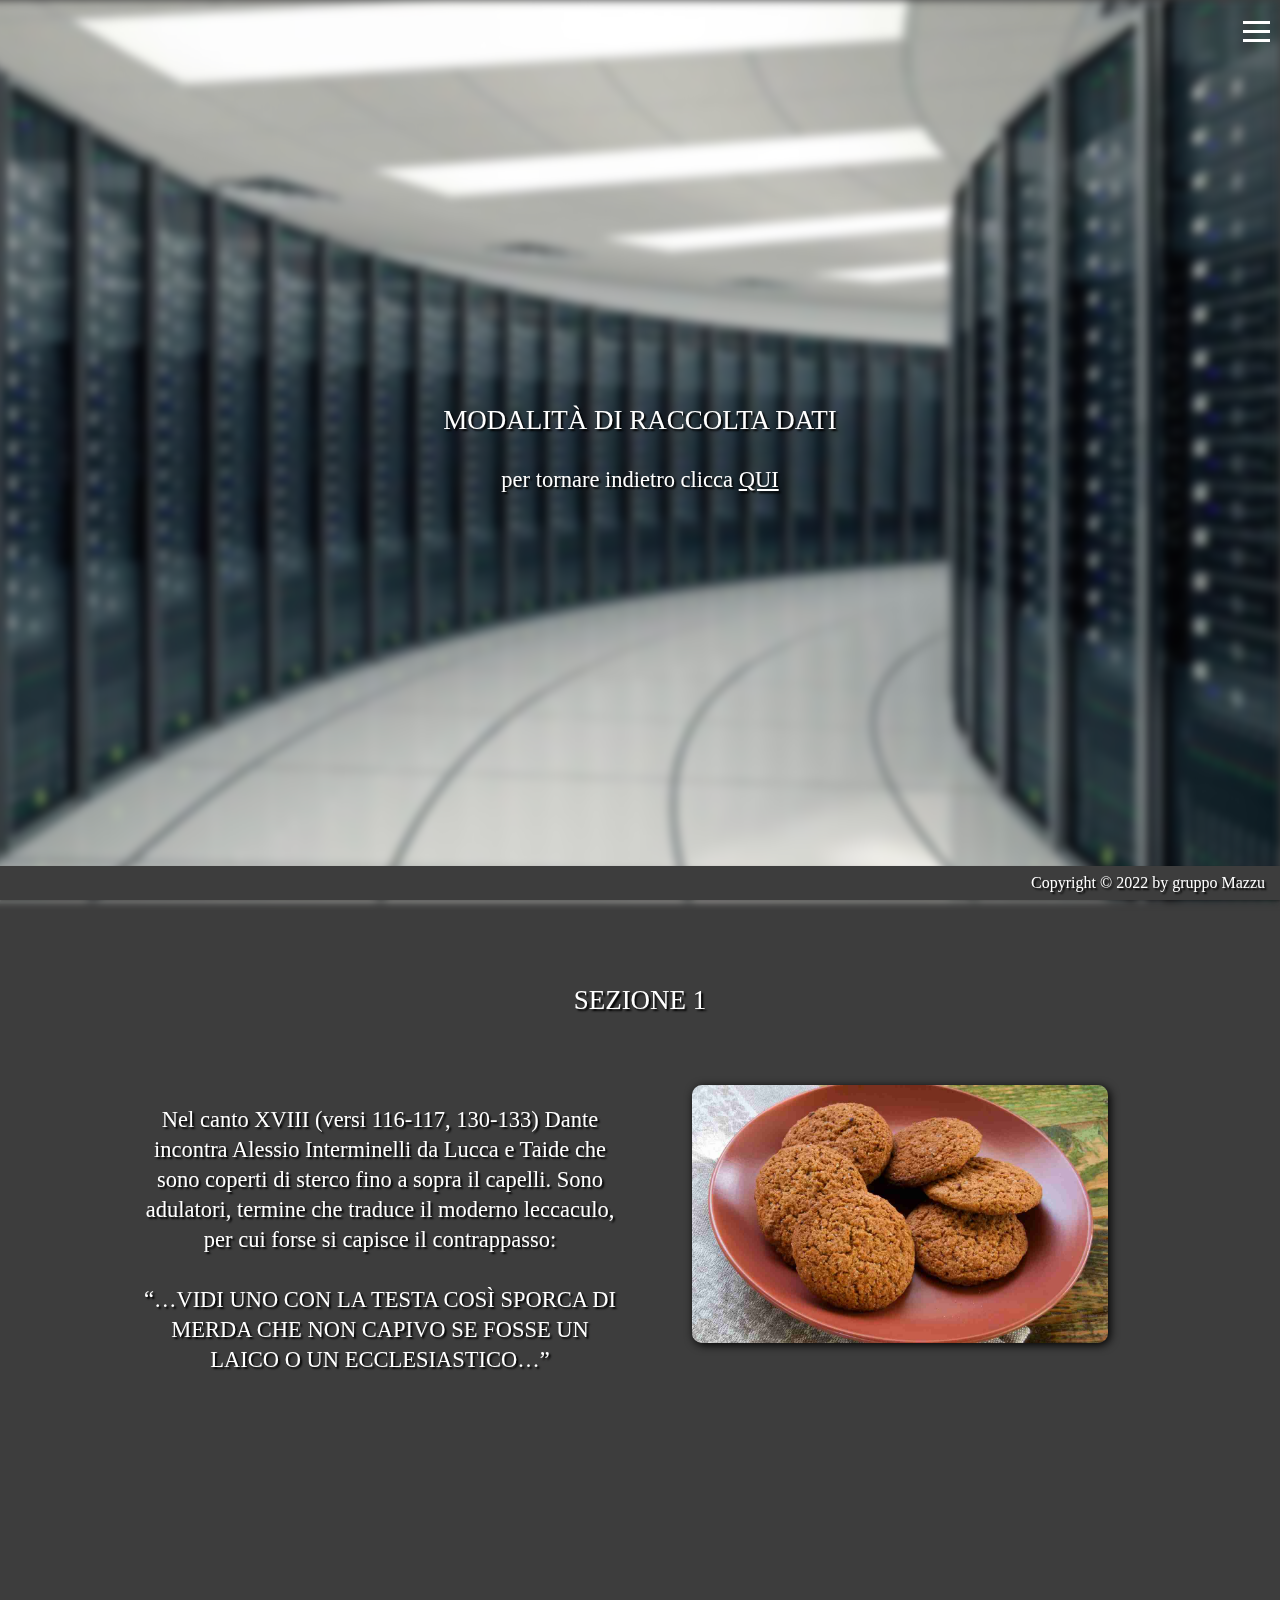
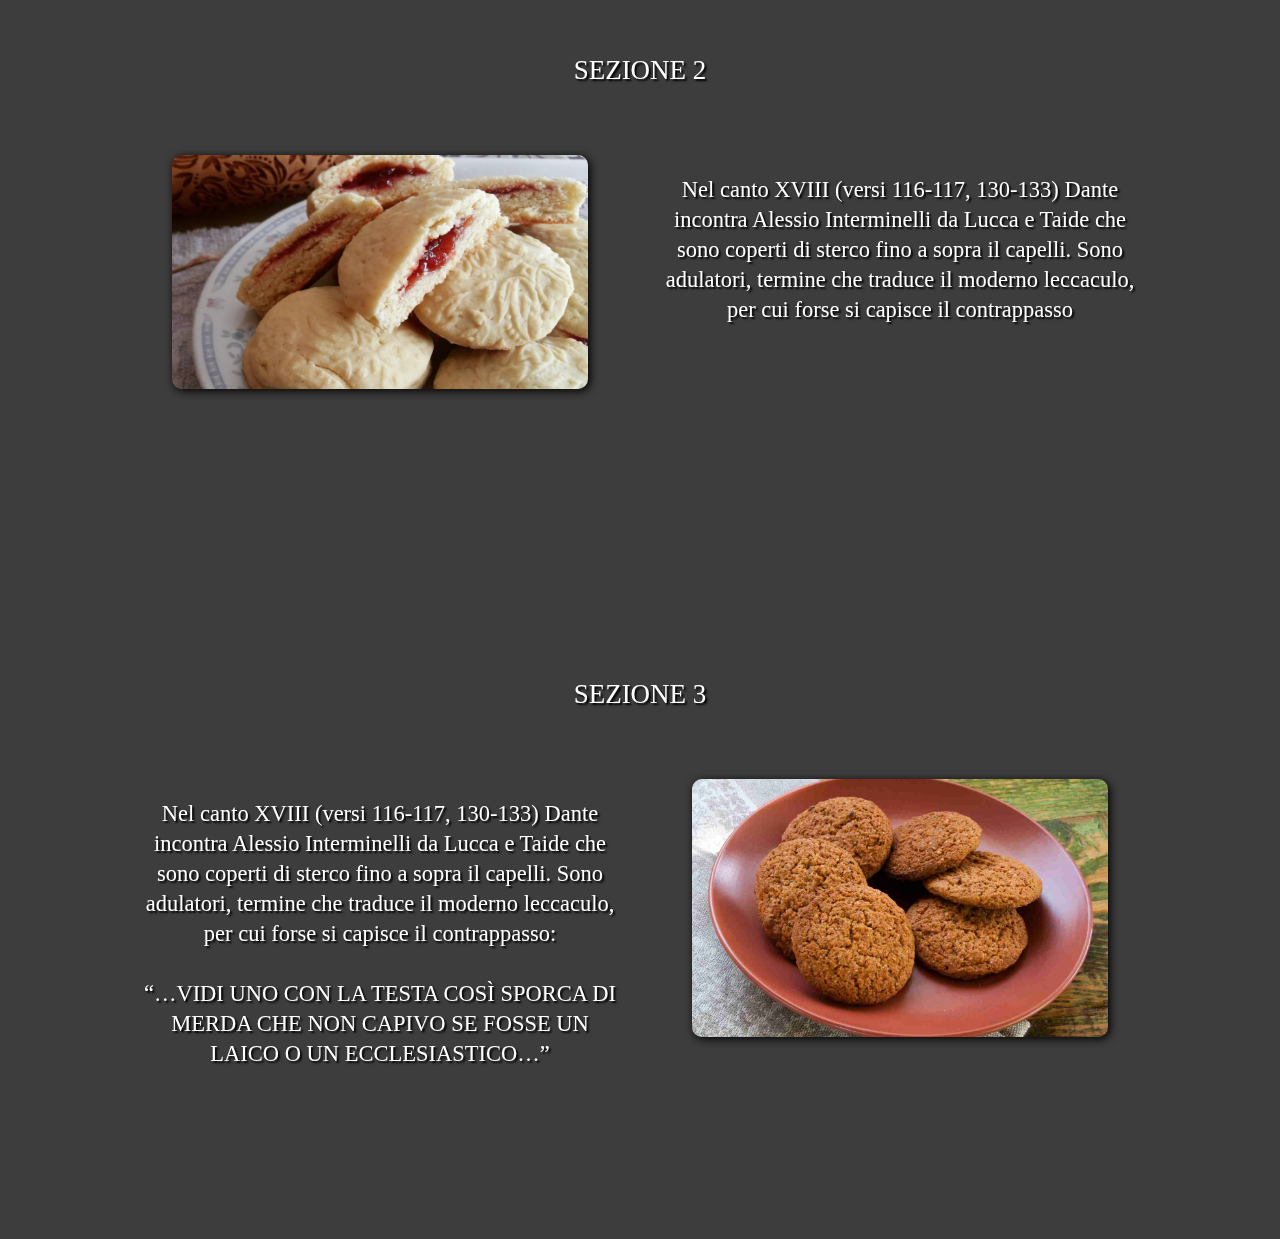
==== raccoltaDati.html @ 0f431560 "Add files via upload" ====
<html>

<head>
    <title>Raccolta dati</title>
    <link rel="stylesheet" href="./style.css">
    <meta name="viewport" content="width=device-width, initial-scale=1.0">
    <meta charset="UTF-8">
    <link rel="icon" href="./img/icon.png">
</head>

<body>
    <!-- Sfondo -->
    <img class="background" src="./img/wallpaper.jpg" alt="Sfondo">
   

    <!-- NavBar -->
    <div id="myNav" class="overlay">
        <div class="overlay-content">
            <a href="#" onclick="closeNav()">Inizio</a>
            <a href="#link1" onclick="closeNav()">sezione 1</a>
            <a href="#link2" onclick="closeNav()">sezione 2</a>
            <a href="#link4" onclick="closeNav()">sezione 3</a>
            <a href="javascript:void(0)" class="overlay-close" onclick="closeNav()">CHIUDI</a>
        </div>
    </div>

    <!-- Bottone Menu -->
    <div style="position: fixed; width: 100%;top: 0;">
        <span onclick="openNav()">
            <p>
                <div class="menu-button">
                    <div class="menuButton"></div>
                    <div class="menuButton"></div>
                    <div class="menuButton"></div>
                </div>
            </p>
        </span>
    </div>

    <!-- Sezione principale -->
    <div class="sezionePrincipale">
        <p class="titolo">MODALITÀ DI RACCOLTA DATI</p>
        <p class="sottoTitolo">per tornare indietro clicca <a href="index.html">QUI</a></p>
    </div>

    <!-- Carattere invisibile per il link -->
    <p id="link1">⠀</p>

    <!-- Prima sezione -->
    <div class="altraSezione">
        <p class="titoloSezione">SEZIONE 1</p>
        <div class="colonna">
            <p class="sottoTitolo">Nel canto XVIII (versi 116-117, 130-133) 
                Dante incontra Alessio Interminelli da Lucca e Taide che sono 
                coperti di sterco fino a sopra il capelli. Sono adulatori, 
                termine che traduce il moderno leccaculo, per cui forse si 
                capisce il contrappasso:
                </br></br>
                “…VIDI UNO CON LA TESTA COSÌ SPORCA DI MERDA
                CHE NON CAPIVO SE FOSSE UN LAICO O UN ECCLESIASTICO…”</p>
        </div>
        <div class="colonna">
            <p style="text-align: center;">
                <img src="./img/img1.jpg" alt="non riesco a trovare la immagine" class="imgColonna">
            </p>
        </div>
    </div>

    <!-- Carattere invisibile per il link -->
    <p id="link2">⠀</p>

    <!-- Seconda sezione -->
    <div class="altraSezione" id="link3">
        <p class="titoloSezione">SEZIONE 2</p>
        <div class="colonna">
            <p style="text-align: center;">
                <img src="./img/img3.jpg" alt="non riesco a trovare la immagine" class="imgColonna">
            </p>
        </div>
        <div class="colonna">
            <p class="sottoTitolo">Nel canto XVIII (versi 116-117, 130-133) 
                Dante incontra Alessio Interminelli da Lucca e Taide che sono 
                coperti di sterco fino a sopra il capelli. Sono adulatori, 
                termine che traduce il moderno leccaculo, per cui forse si 
                capisce il contrappasso</p>
        </div>
    </div>

    <!-- Carattere invisibile per il link -->
    <p id="link4">⠀</p>

    <!-- Terza sezione -->
    <div class="altraSezione">
        <p class="titoloSezione">SEZIONE 3</p>
        <div class="colonna">
            <p class="sottoTitolo">Nel canto XVIII (versi 116-117, 130-133) 
                Dante incontra Alessio Interminelli da Lucca e Taide che sono 
                coperti di sterco fino a sopra il capelli. Sono adulatori, 
                termine che traduce il moderno leccaculo, per cui forse si 
                capisce il contrappasso:
                </br></br>
                “…VIDI UNO CON LA TESTA COSÌ SPORCA DI MERDA
                CHE NON CAPIVO SE FOSSE UN LAICO O UN ECCLESIASTICO…”</p>
        </div>
        <div class="colonna">
            <p style="text-align: center;">
                <img src="./img/img1.jpg" alt="non riesco a trovare la immagine" class="imgColonna">
            </p>
        </div>
    </div>

    <!-- Footer -->
    <div class="footer-bar">
        <p class="copyright">Copyright © 2022 by gruppo Mazzu</p>
    </div>

    <!-- Import JavaScript -->
    <script type="text/javascript" src="code.js"></script>
</body>

</html>
---- style.css ----
* {
    padding: 0px;
    margin: 0px;
    line-height: 30px;
    color: rgb(255, 255, 255);
    font-family: Verdana;
    text-shadow: 2px 2px 2px black;
    scroll-behavior: smooth;
}

body {
    background-color: rgb(61, 61, 61);
}

.background {
    position:fixed;
    right:0;
    top:0;
    min-width:100%;
    min-height:100%;
    height:100%;
    z-index:-100;
    filter: blur(5px);
}

.overlay { 
    height: 100%;
    width: 0;
    position: fixed;
    z-index: 1;
    left: 0;
    top: 0;
    background-color: rgb(0,0,0);
    background-color: rgba(0,0,0, 0.9);
    overflow-x: hidden;
    transition: 0.5s;
  }
  
.overlay-content {
    position: relative;
    top: 25%;
    width: 100%;
    text-align: center;
    margin-top: 30px;
}

.overlay a {
    padding: 8px;
    text-decoration: none;
    font-size: 24px;
    color: #a0a0a0;
    display: block;
    transition: 0.3s;
    transition: all 0.3s 0s ease;
}

.overlay a:hover, .overlay a:focus {
    color: white;
    font-size: 24px;
}

.menu-button {
    padding-top: 5px ;
    margin: 10px;
    cursor: pointer;
    float: right;
    z-index: 2000;
}

.menuButton {
    width: 27px;
    height: 3px;
    /* background-color: rgb(29, 29, 29);*/
    background-color: white;
    margin: 6px 0;
}

.sezionePrincipale {
    padding: 45vh 10px 40vh 10px;
}

.titolo {
    text-align: center;
    padding: 0px 0px 10px 0px;
    font-size: 3vh;
    margin-bottom: 20px;
}

.sottoTitolo {
    text-align: center;
    font-size: 2.5vh;
    margin: 20px;
}

.altraSezione {
    margin: 80px 120px 120px 120px;
    overflow: hidden;
}

.colonna {
    margin: 0 0 30px 0;
    float: left;
    width: 50%;
}

.colonnaDaTre {
    margin: 0 0 30px 0;
    float: left;
    width: 33%;
}

@media screen and (max-width: 1100px) {
    .colonnaDaTre {
        width: 100%;
    }

    .colonna {
        width: 100%;
    }

}

@media screen and (max-width: 600px) {

    .altraSezione {
        margin: 80px 10px 120px 10px;
    }

    .sottoTitolo {
        margin-top: 10px;
    }
}

.titoloSezione {
    text-align: center;
    padding: 0px 0px 50px 0px;
    font-size: 3vh;
    margin-bottom: 20px;
}
.imgColonna {
    text-align: center;
    width: 80%;
    margin-bottom: 30px;
    box-shadow: 2px 2px 10px black;
    border-radius: 10px;
}

.footer-bar {
    position: fixed;
    bottom:  0px;
    padding: 2px 0 2px 0;
    width: 100%;
    background-color: rgb(61, 61, 61);
    box-shadow: rgba(0, 0, 0, 0.3) 0px 1px 2px 0px
}

.copyright {
    margin: 0 15px 0 15px;
    float: right;
    color: white;
}
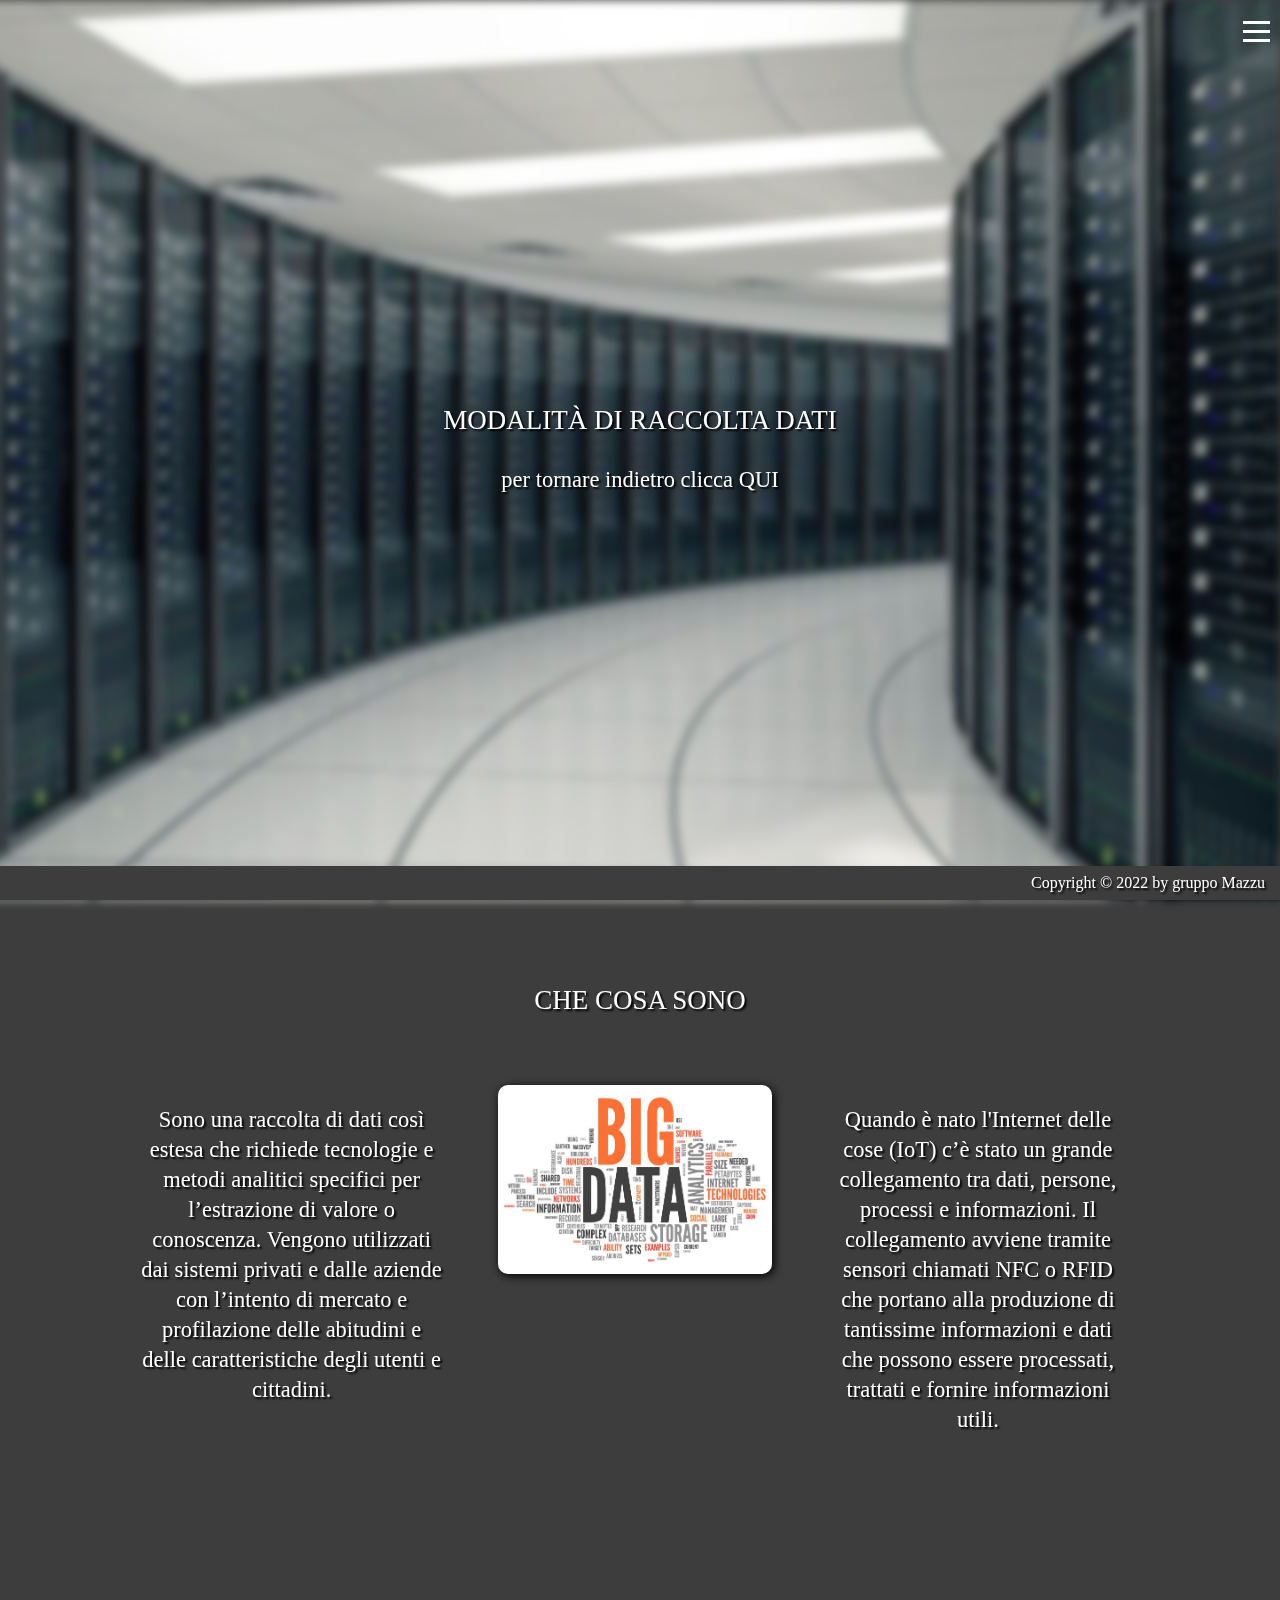
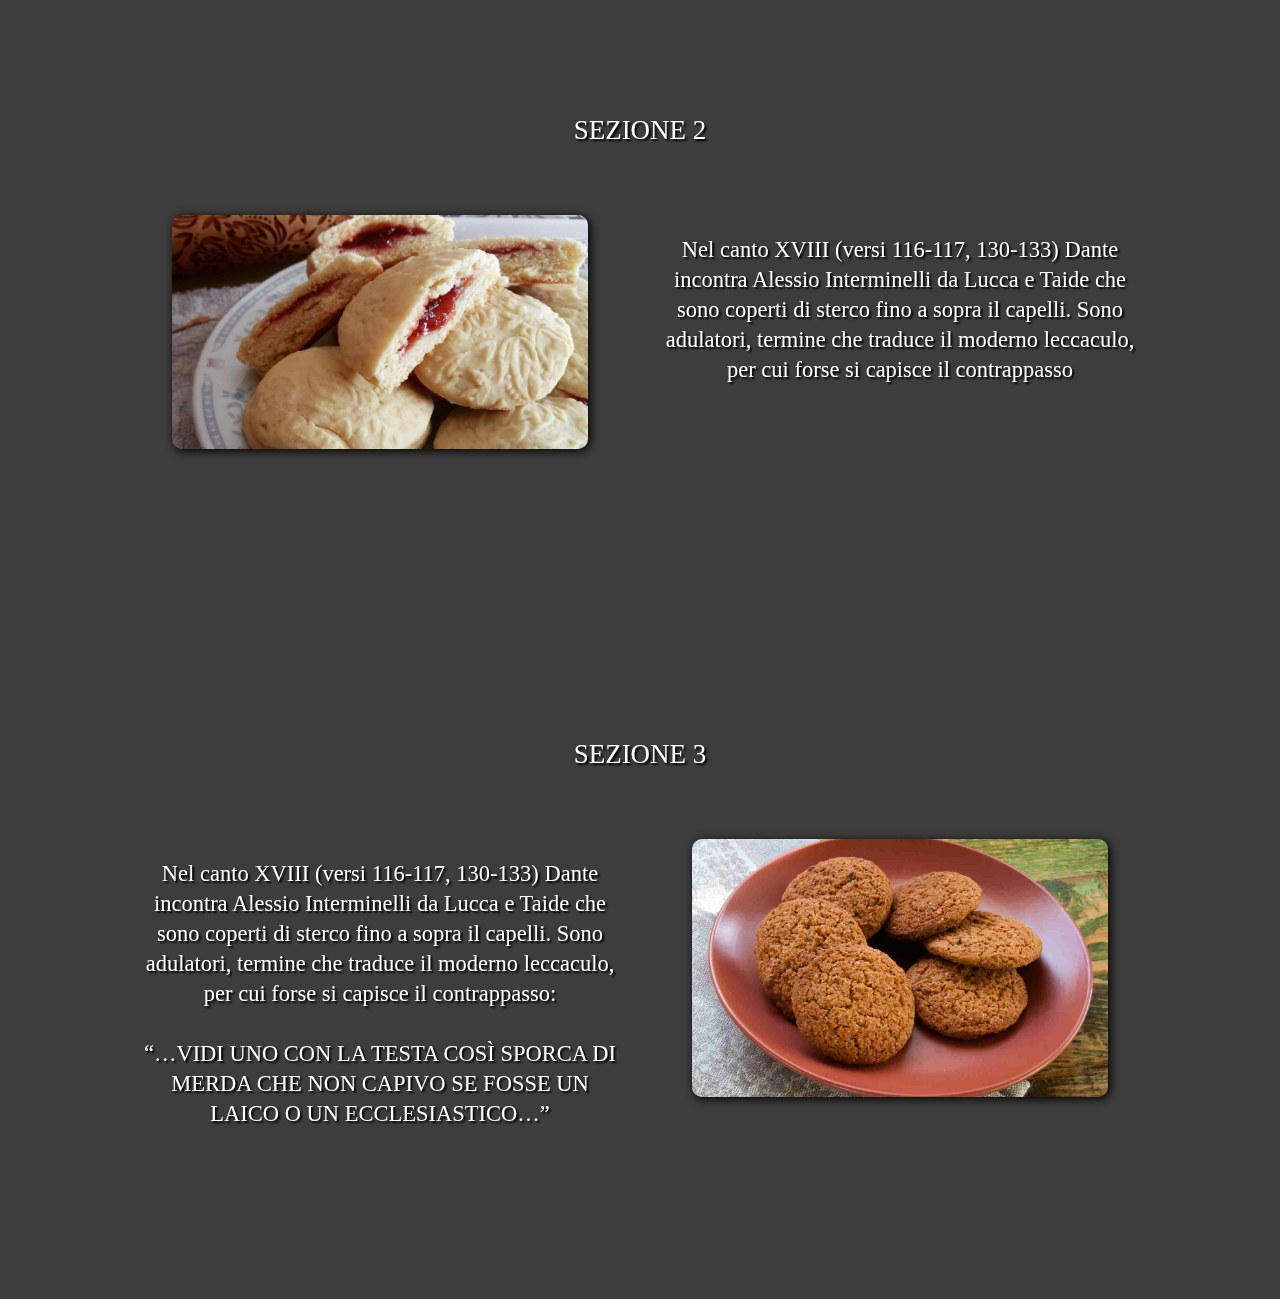
==== commit b175f35b: "Update raccoltaDati.html" ====
--- a/raccoltaDati.html
+++ b/raccoltaDati.html
@@ -48,21 +48,25 @@
 
     <!-- Prima sezione -->
     <div class="altraSezione">
-        <p class="titoloSezione">SEZIONE 1</p>
-        <div class="colonna">
-            <p class="sottoTitolo">Nel canto XVIII (versi 116-117, 130-133) 
-                Dante incontra Alessio Interminelli da Lucca e Taide che sono 
-                coperti di sterco fino a sopra il capelli. Sono adulatori, 
-                termine che traduce il moderno leccaculo, per cui forse si 
-                capisce il contrappasso:
-                </br></br>
-                “…VIDI UNO CON LA TESTA COSÌ SPORCA DI MERDA
-                CHE NON CAPIVO SE FOSSE UN LAICO O UN ECCLESIASTICO…”</p>
+        <p class="titoloSezione">CHE COSA SONO</p>
+        <div class="colonnaDaTre">
+            <p class="sottoTitolo">Sono una raccolta di dati così estesa che richiede 
+                tecnologie e metodi analitici specifici per l’estrazione di valore o 
+                conoscenza.
+                Vengono utilizzati dai sistemi privati e dalle aziende con 
+                l’intento di mercato e profilazione delle abitudini e delle caratteristiche 
+                degli utenti e cittadini.</p>
         </div>
-        <div class="colonna">
+        <div class="colonnaDaTre">
             <p style="text-align: center;">
-                <img src="./img/img1.jpg" alt="non riesco a trovare la immagine" class="imgColonna">
+                <img src="./img/bigdata.jpg" alt="non riesco a trovare la immagine" class="imgColonna">
             </p>
+        </div>
+        <div class="colonnaDaTre">
+            <p class="sottoTitolo">Quando è nato l'Internet delle cose (IoT) c’è stato un grande collegamento 
+                tra dati, persone, processi e informazioni. Il collegamento avviene tramite sensori chiamati 
+                NFC o RFID che portano alla produzione di tantissime informazioni e dati 
+                che possono essere processati, trattati e fornire informazioni utili.</p>
         </div>
     </div>
 
--- a/style.css
+++ b/style.css
@@ -10,6 +10,10 @@
 
 body {
     background-color: rgb(61, 61, 61);
+}
+
+a {
+    text-decoration: none;
 }
 
 .background {
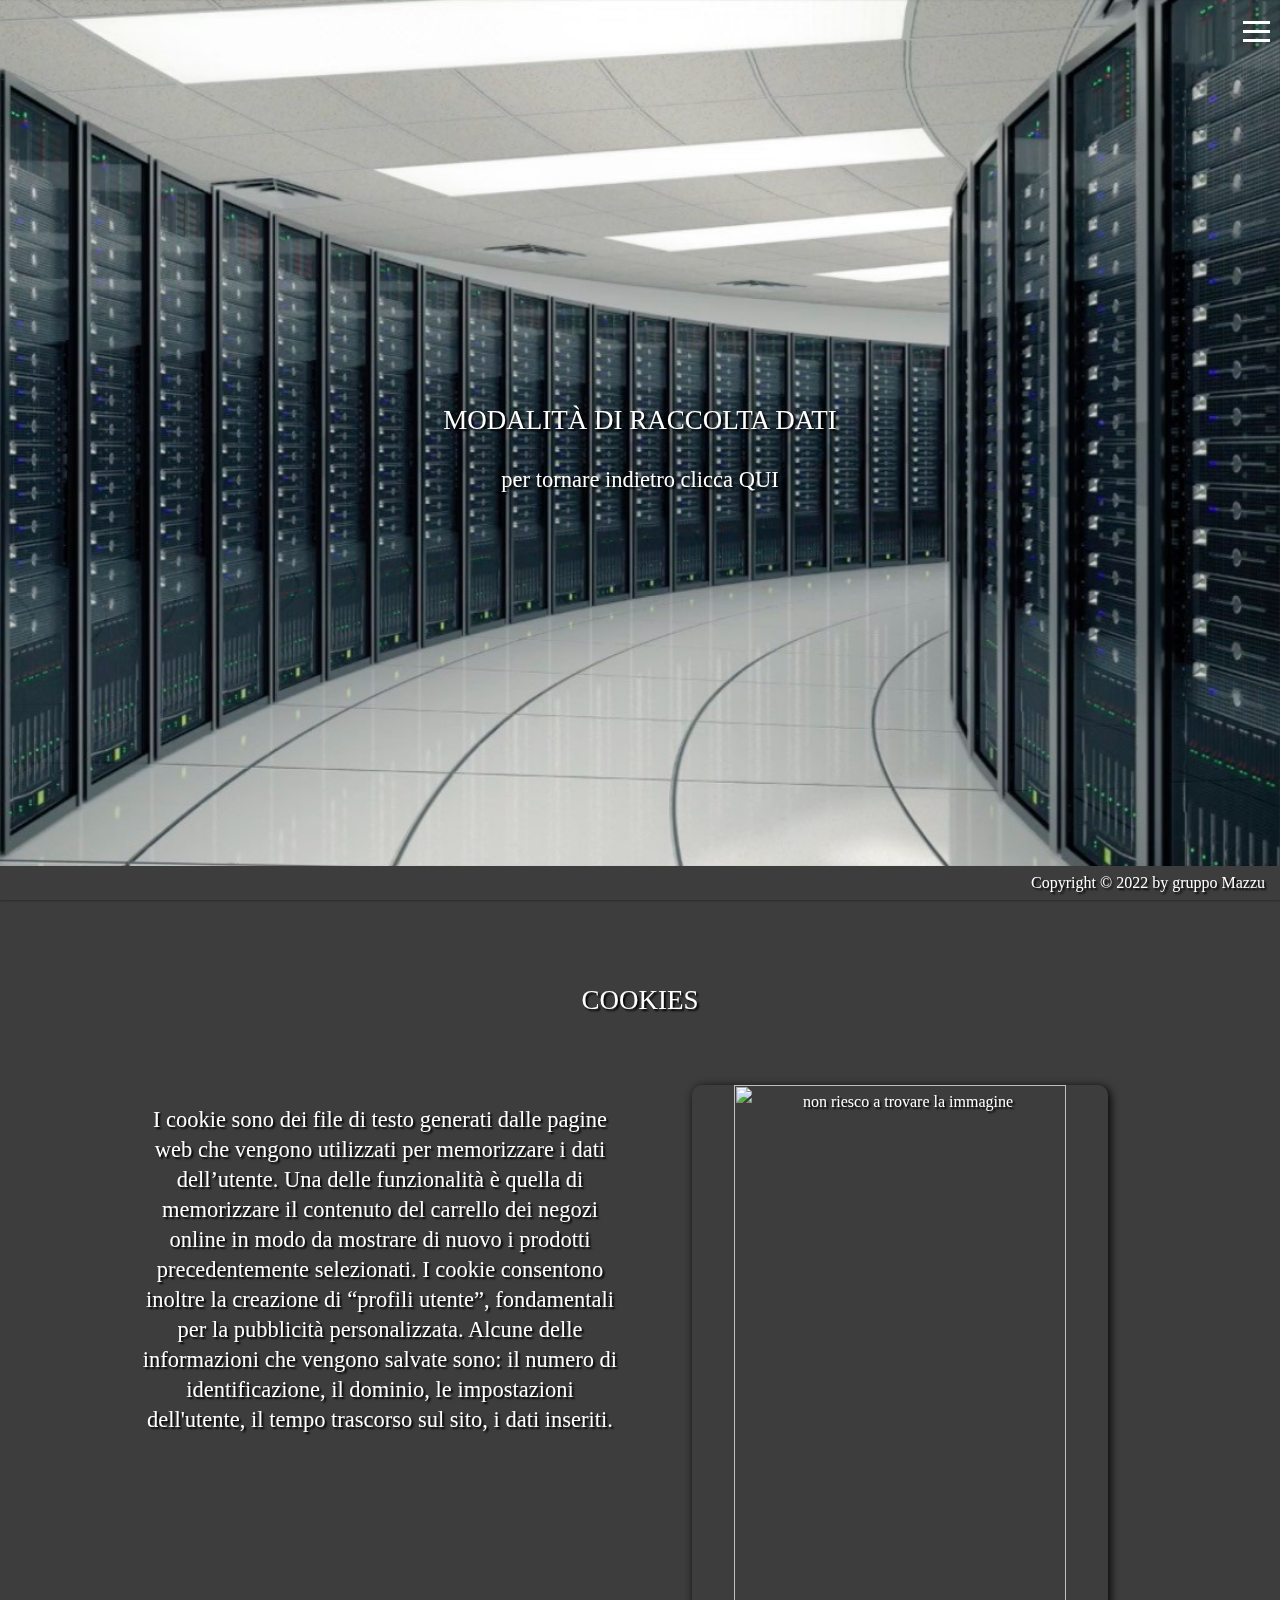
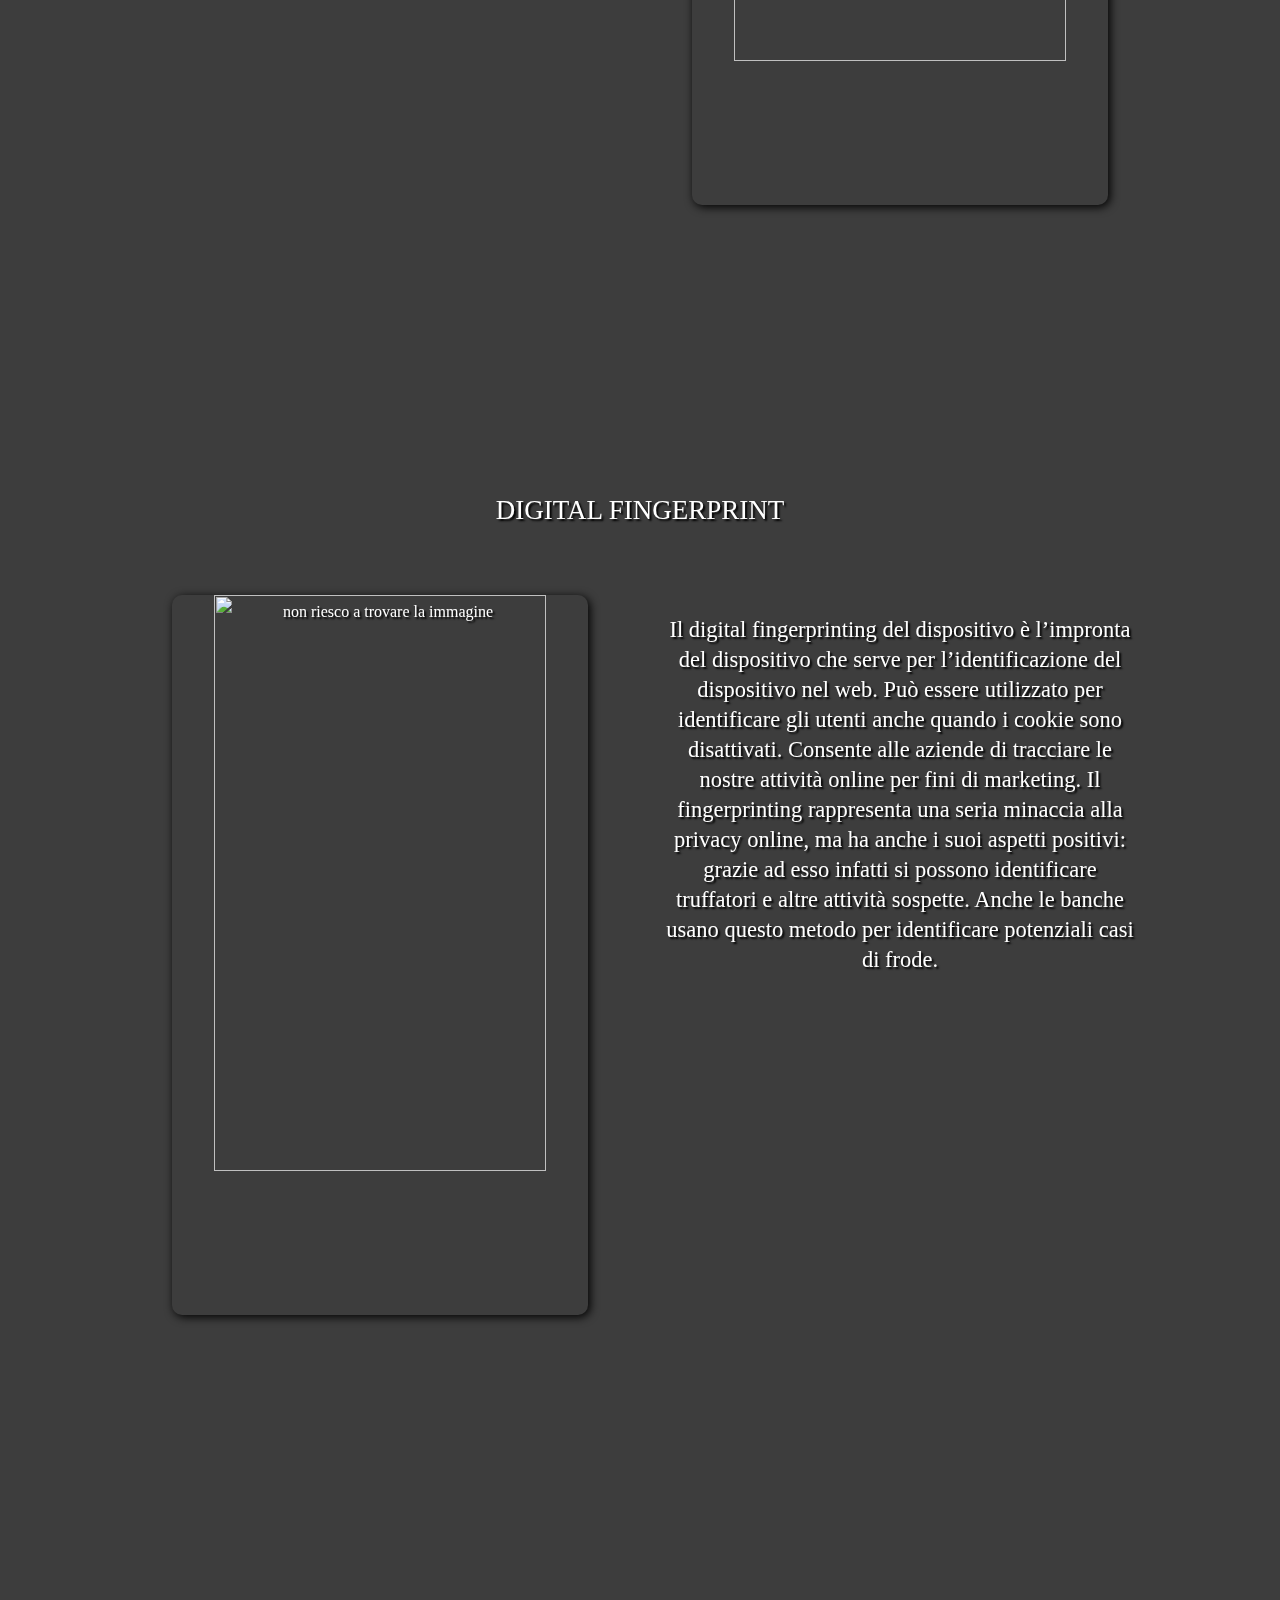
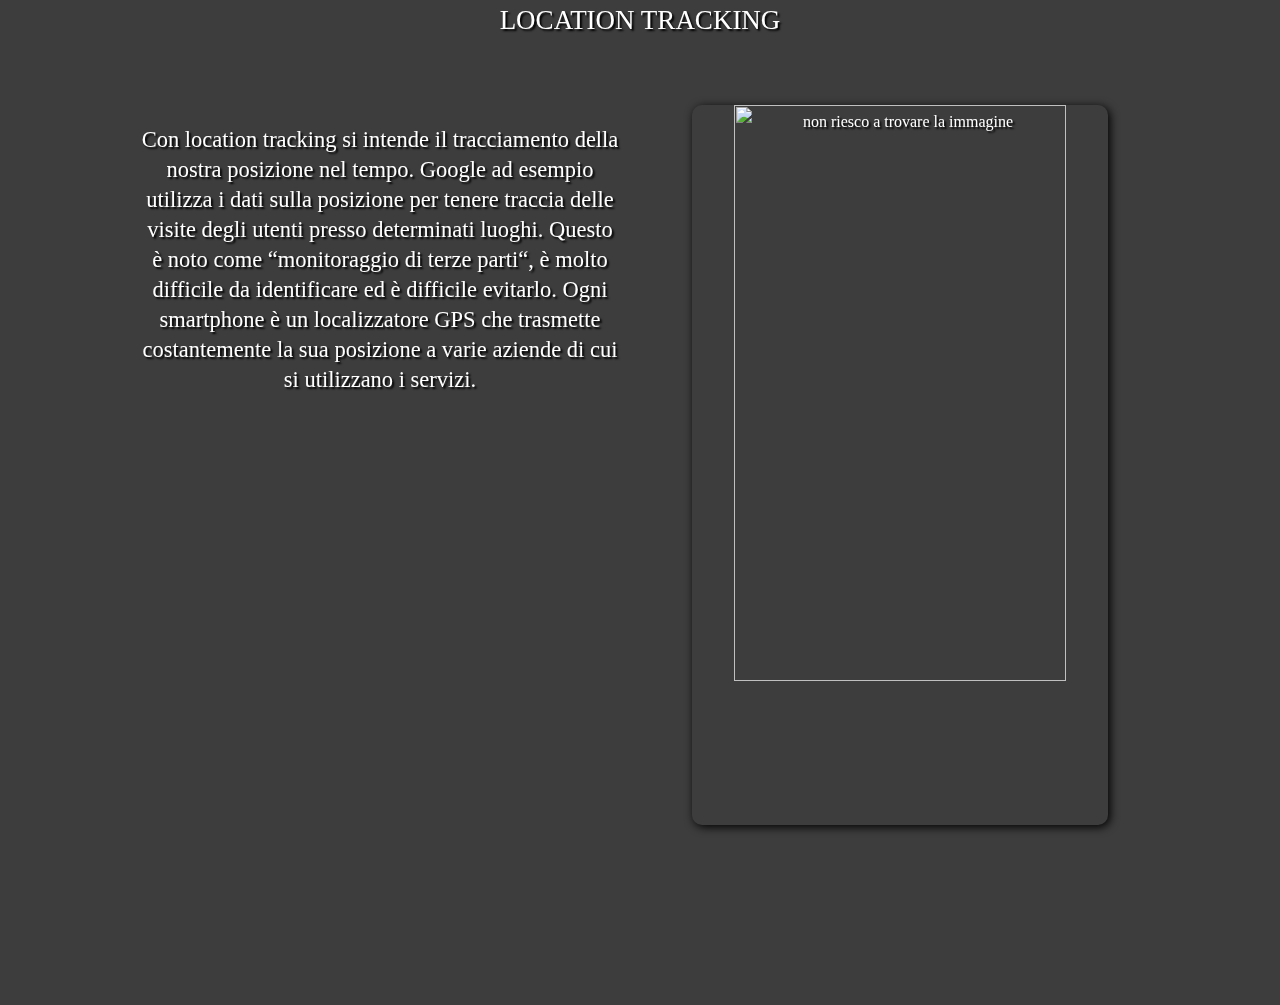
==== commit 0a439920: "Update raccoltaDati.html" ====
--- a/raccoltaDati.html
+++ b/raccoltaDati.html
@@ -17,9 +17,9 @@
     <div id="myNav" class="overlay">
         <div class="overlay-content">
             <a href="#" onclick="closeNav()">Inizio</a>
-            <a href="#link1" onclick="closeNav()">sezione 1</a>
-            <a href="#link2" onclick="closeNav()">sezione 2</a>
-            <a href="#link4" onclick="closeNav()">sezione 3</a>
+            <a href="#link1" onclick="closeNav()">Cookies</a>
+            <a href="#link2" onclick="closeNav()">Digital fingerprint</a>
+            <a href="#link4" onclick="closeNav()">Location tracking</a>
             <a href="javascript:void(0)" class="overlay-close" onclick="closeNav()">CHIUDI</a>
         </div>
     </div>
@@ -48,25 +48,25 @@
 
     <!-- Prima sezione -->
     <div class="altraSezione">
-        <p class="titoloSezione">CHE COSA SONO</p>
-        <div class="colonnaDaTre">
-            <p class="sottoTitolo">Sono una raccolta di dati così estesa che richiede 
-                tecnologie e metodi analitici specifici per l’estrazione di valore o 
-                conoscenza.
-                Vengono utilizzati dai sistemi privati e dalle aziende con 
-                l’intento di mercato e profilazione delle abitudini e delle caratteristiche 
-                degli utenti e cittadini.</p>
-        </div>
-        <div class="colonnaDaTre">
-            <p style="text-align: center;">
-                <img src="./img/bigdata.jpg" alt="non riesco a trovare la immagine" class="imgColonna">
+        <p class="titoloSezione">COOKIES</p>
+        <div class="colonna">
+            <p class="sottoTitolo">I cookie sono dei file di testo generati dalle pagine 
+                web che vengono utilizzati per memorizzare i dati dell’utente. Una delle 
+                funzionalità è quella di memorizzare il contenuto del carrello dei negozi 
+                online in modo da mostrare di nuovo i prodotti precedentemente selezionati. 
+                I cookie consentono inoltre la creazione di “profili utente”, fondamentali 
+                per la pubblicità personalizzata. Alcune delle informazioni che vengono salvate sono:
+                <a title="viene assegnato dalla pagina web al computer">il numero di identificazione, </a>
+                <a title="cioè a quale pagina web si riferisce il cookie">il dominio, </a>
+                <a title="dati come la lingua e altre preferenze (come lo zoom della pagina ecc.)">le impostazioni dell'utente, </a>
+                <a title="di solito usato per le statistiche">il tempo trascorso sul sito, </a>
+                <a title="sono dati che l’utente inserisce sul web come indirizzo e-mail, nome e numero di telefono">i dati inseriti.</a>
             </p>
         </div>
-        <div class="colonnaDaTre">
-            <p class="sottoTitolo">Quando è nato l'Internet delle cose (IoT) c’è stato un grande collegamento 
-                tra dati, persone, processi e informazioni. Il collegamento avviene tramite sensori chiamati 
-                NFC o RFID che portano alla produzione di tantissime informazioni e dati 
-                che possono essere processati, trattati e fornire informazioni utili.</p>
+        <div class="colonna">
+            <p style="text-align: center;">
+                <img src="./img/cookies.jpg" alt="non riesco a trovare la immagine" class="imgColonna">
+            </p>
         </div>
     </div>
 
@@ -75,18 +75,22 @@
 
     <!-- Seconda sezione -->
     <div class="altraSezione" id="link3">
-        <p class="titoloSezione">SEZIONE 2</p>
+        <p class="titoloSezione">DIGITAL FINGERPRINT</p>
         <div class="colonna">
             <p style="text-align: center;">
-                <img src="./img/img3.jpg" alt="non riesco a trovare la immagine" class="imgColonna">
+                <img src="./img/fingerprint.jpg" alt="non riesco a trovare la immagine" class="imgColonna">
             </p>
         </div>
         <div class="colonna">
-            <p class="sottoTitolo">Nel canto XVIII (versi 116-117, 130-133) 
-                Dante incontra Alessio Interminelli da Lucca e Taide che sono 
-                coperti di sterco fino a sopra il capelli. Sono adulatori, 
-                termine che traduce il moderno leccaculo, per cui forse si 
-                capisce il contrappasso</p>
+            <p class="sottoTitolo">Il digital fingerprinting del dispositivo 
+			è l’impronta del dispositivo che serve per l’identificazione del 
+			dispositivo nel web. Può essere utilizzato per identificare gli 
+			utenti anche quando i cookie sono disattivati. Consente alle aziende
+			di tracciare le nostre attività online per fini di marketing.
+			Il fingerprinting rappresenta una seria minaccia alla privacy online, ma ha 
+			anche i suoi aspetti positivi: grazie ad esso infatti si possono identificare 
+			truffatori e altre attività sospette. Anche le banche usano questo metodo per 
+			identificare potenziali casi di frode.</p>
         </div>
     </div>
 
@@ -95,20 +99,19 @@
 
     <!-- Terza sezione -->
     <div class="altraSezione">
-        <p class="titoloSezione">SEZIONE 3</p>
+        <p class="titoloSezione">LOCATION TRACKING</p>
         <div class="colonna">
-            <p class="sottoTitolo">Nel canto XVIII (versi 116-117, 130-133) 
-                Dante incontra Alessio Interminelli da Lucca e Taide che sono 
-                coperti di sterco fino a sopra il capelli. Sono adulatori, 
-                termine che traduce il moderno leccaculo, per cui forse si 
-                capisce il contrappasso:
-                </br></br>
-                “…VIDI UNO CON LA TESTA COSÌ SPORCA DI MERDA
-                CHE NON CAPIVO SE FOSSE UN LAICO O UN ECCLESIASTICO…”</p>
+            <p class="sottoTitolo">Con location tracking si intende il tracciamento 
+			della nostra posizione nel tempo. Google ad esempio utilizza i dati sulla
+			posizione per tenere traccia delle visite degli utenti presso determinati 
+			luoghi. Questo è noto come “monitoraggio di terze parti“, è molto difficile 
+			da identificare ed è difficile evitarlo. Ogni smartphone è un localizzatore 
+			GPS che trasmette costantemente la sua posizione a varie aziende di cui si 
+			utilizzano i servizi.</p>
         </div>
         <div class="colonna">
             <p style="text-align: center;">
-                <img src="./img/img1.jpg" alt="non riesco a trovare la immagine" class="imgColonna">
+                <img src="./img/locationTracking.jpg" alt="non riesco a trovare la immagine" class="imgColonna">
             </p>
         </div>
     </div>
--- a/style.css
+++ b/style.css
@@ -24,7 +24,6 @@
     min-height:100%;
     height:100%;
     z-index:-100;
-    filter: blur(5px);
 }
 
 .overlay { 
@@ -107,6 +106,12 @@
     width: 50%;
 }
 
+.colonnaSingola {
+    margin: 60px 0 300px 0;
+    float: left;
+    width: 100%;
+}
+
 .colonnaDaTre {
     margin: 0 0 30px 0;
     float: left;
@@ -132,6 +137,10 @@
 
     .sottoTitolo {
         margin-top: 10px;
+    }
+
+    .colonnaSingola {
+        margin: 0 0 30px 0;
     }
 }
 
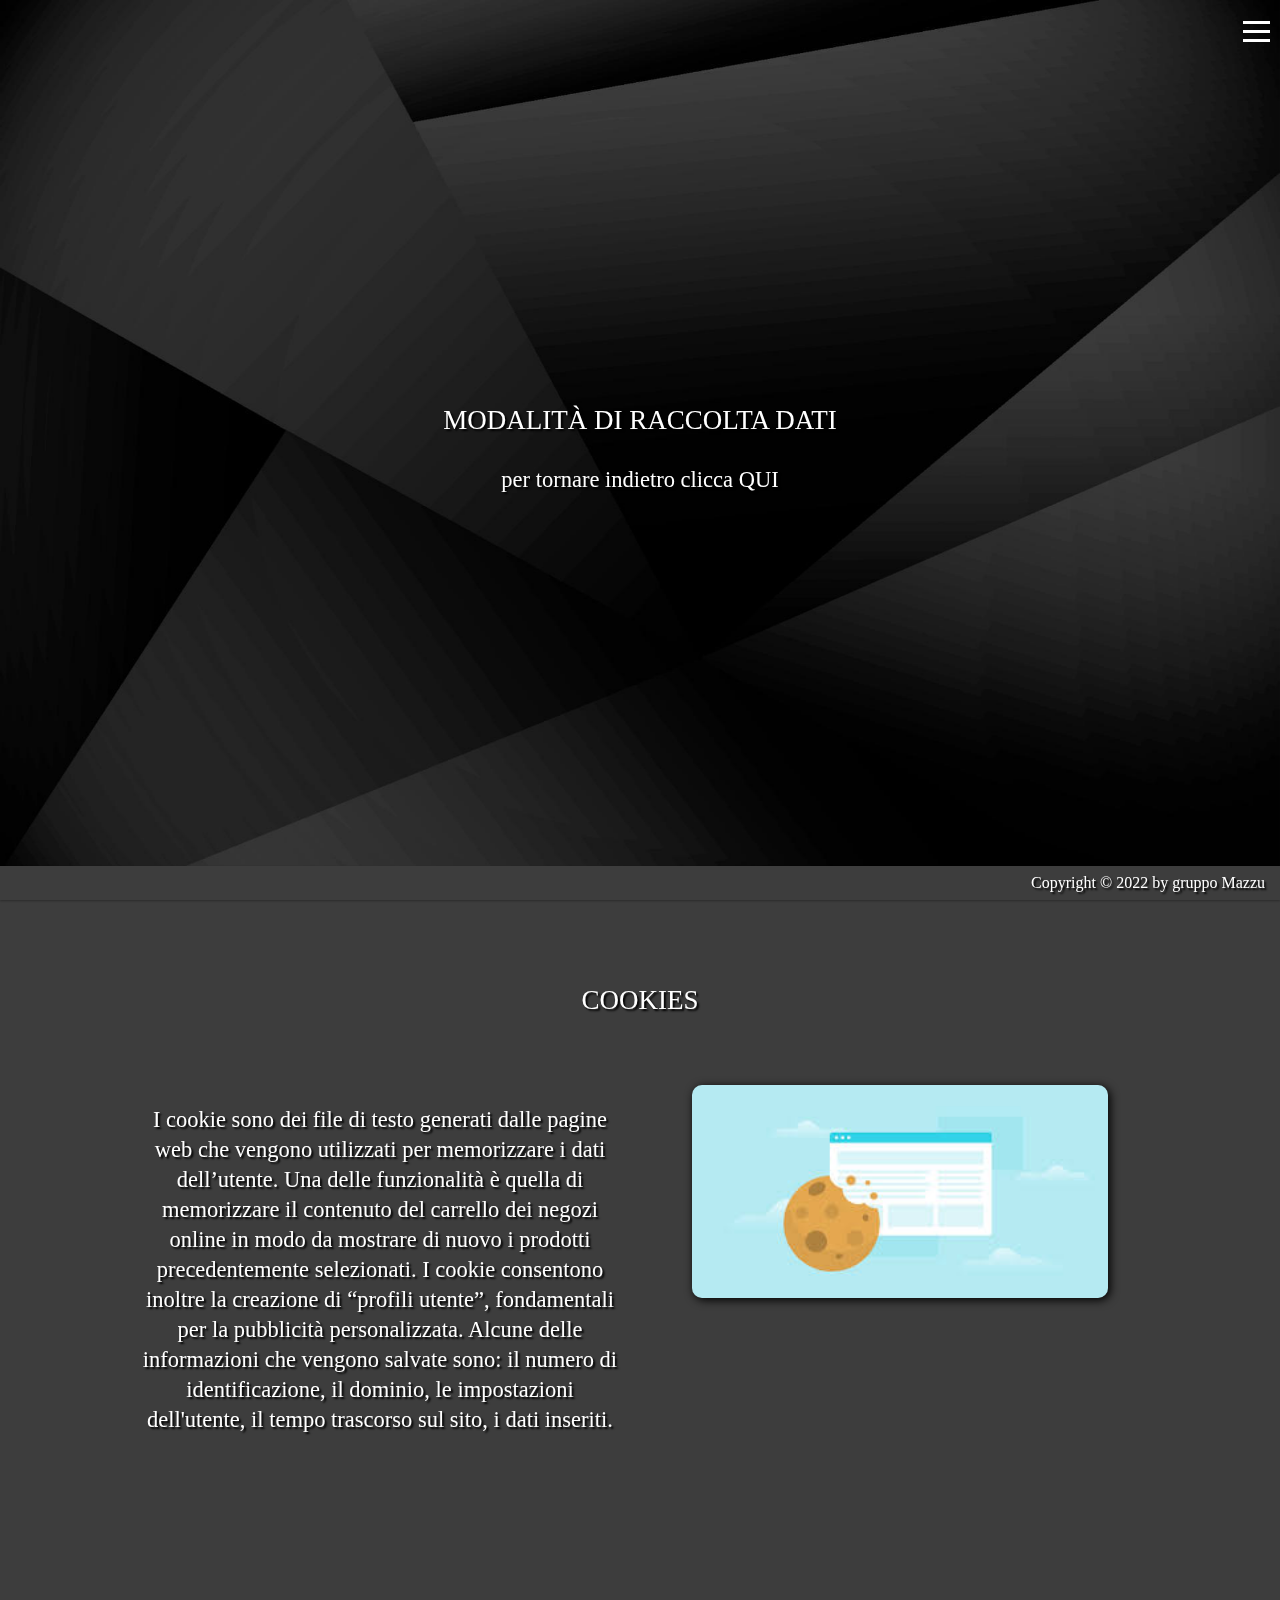
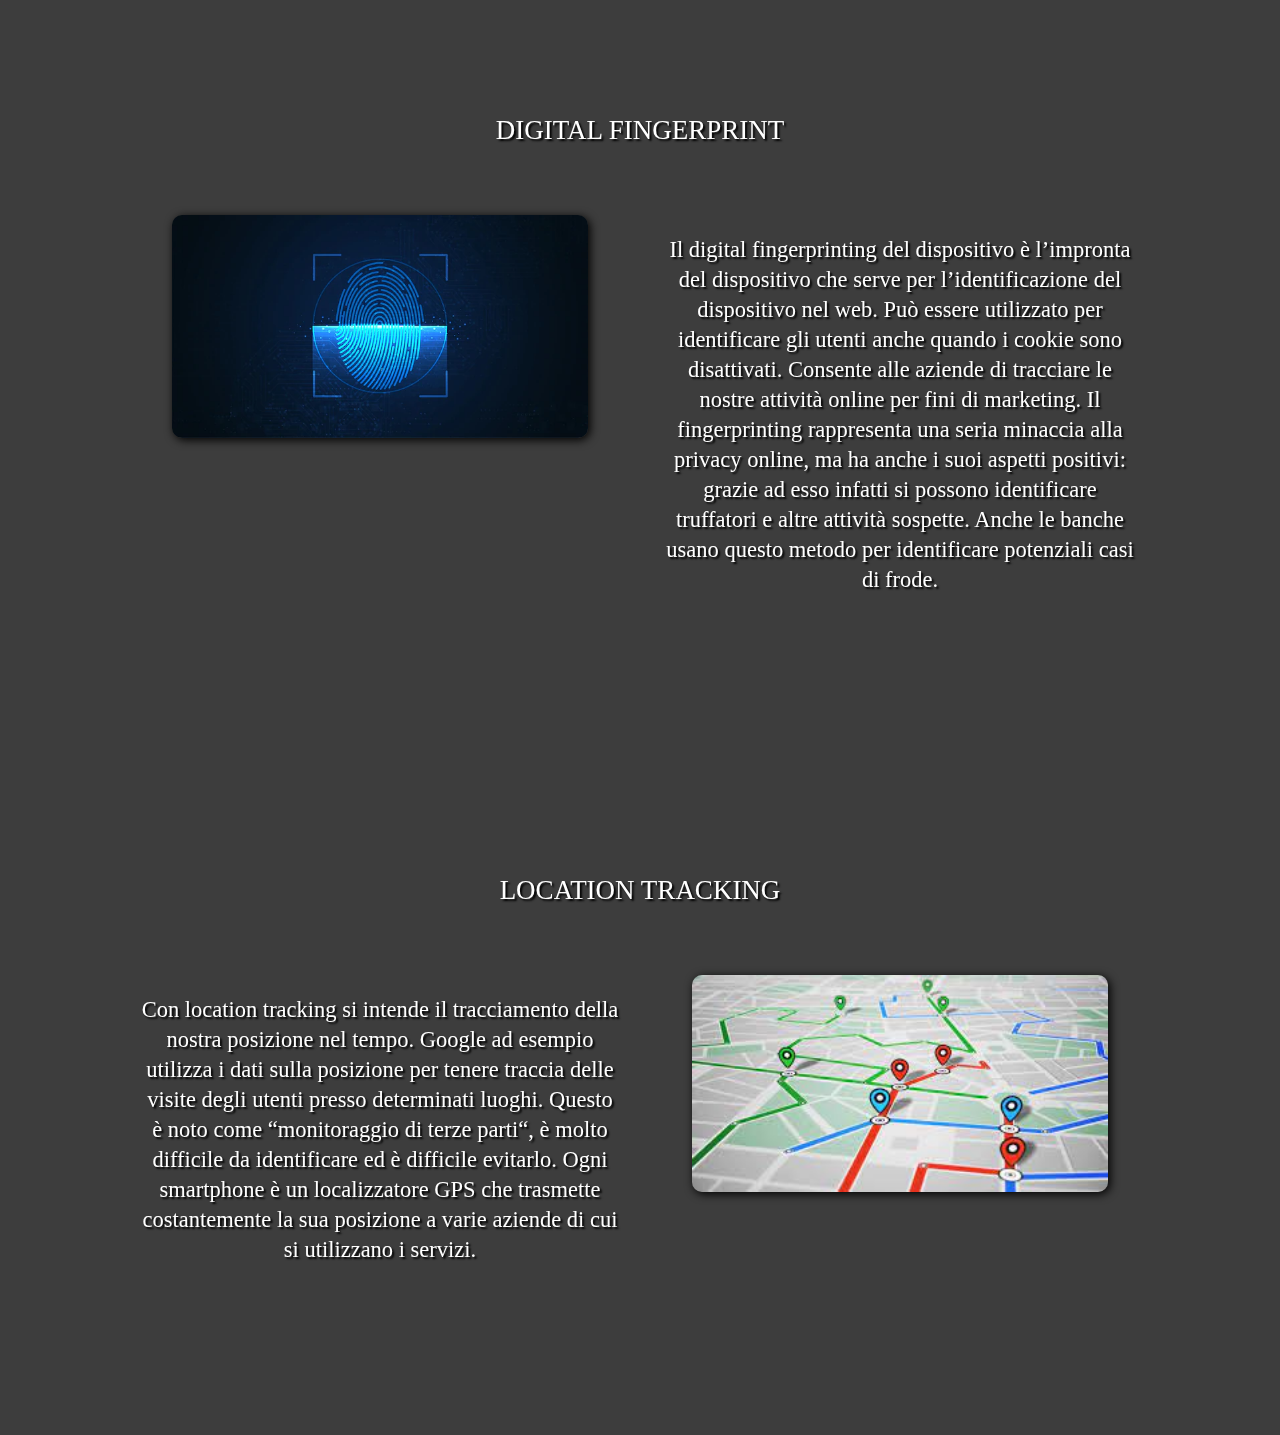
==== commit 7ed1b9f5: "Update raccoltaDati.html" ====
--- a/raccoltaDati.html
+++ b/raccoltaDati.html
@@ -40,7 +40,7 @@
     <!-- Sezione principale -->
     <div class="sezionePrincipale">
         <p class="titolo">MODALITÀ DI RACCOLTA DATI</p>
-        <p class="sottoTitolo">per tornare indietro clicca <a href="index.html">QUI</a></p>
+        <p class="sottoTitolo">per tornare indietro clicca <a id="greyLink" href="index.html">QUI</a></p>
     </div>
 
     <!-- Carattere invisibile per il link -->
